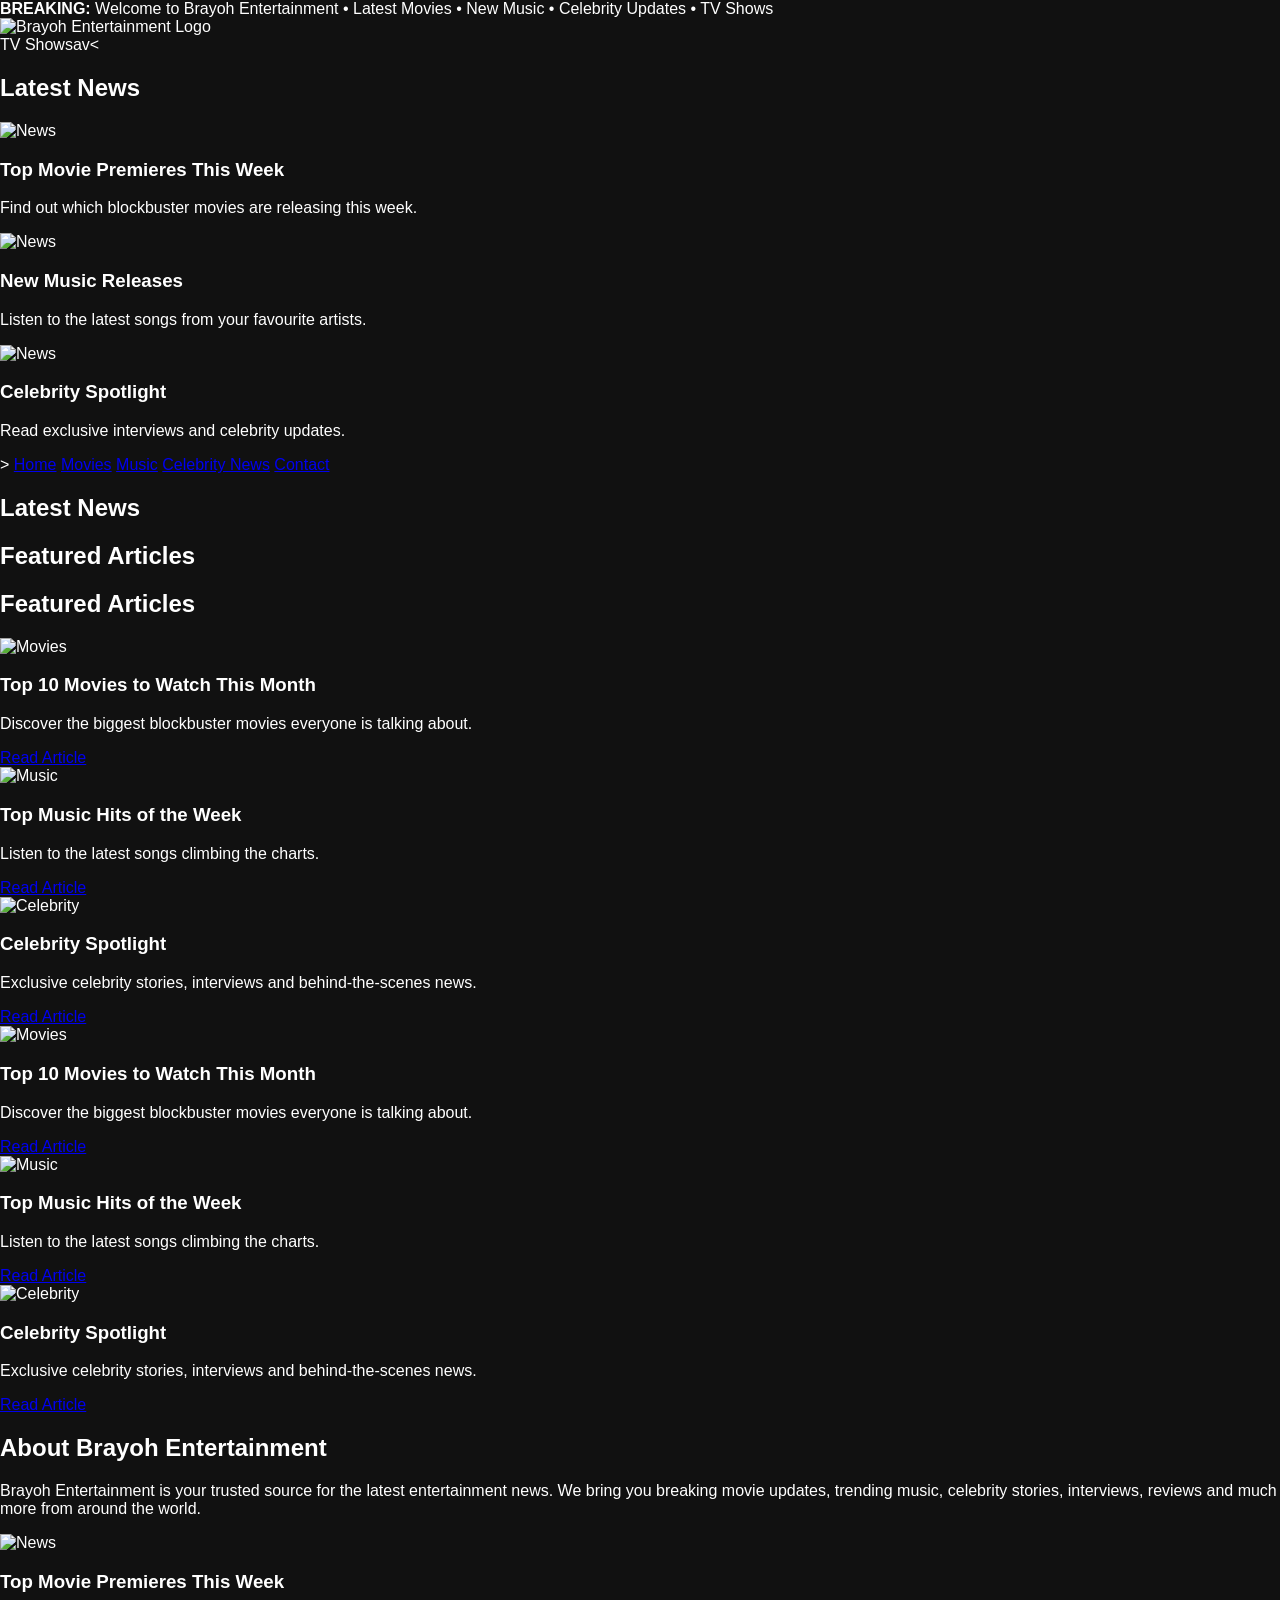
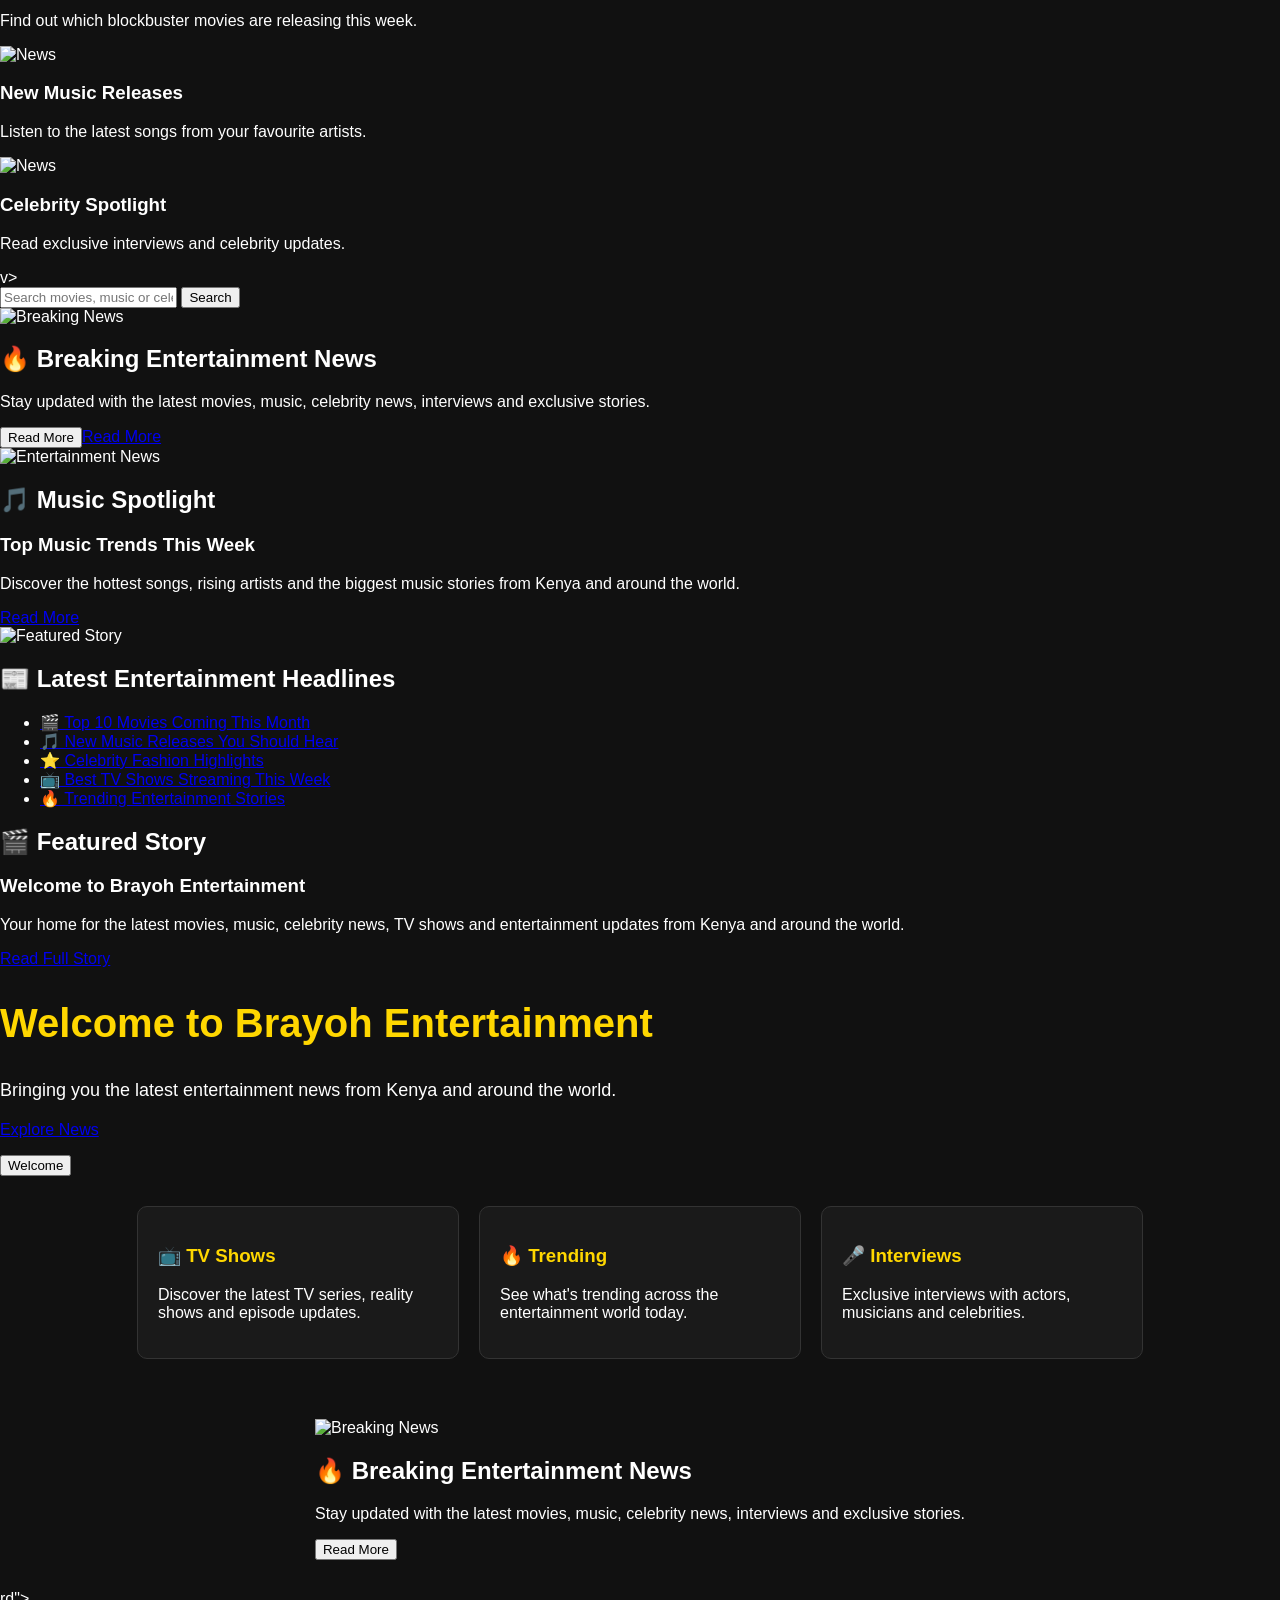
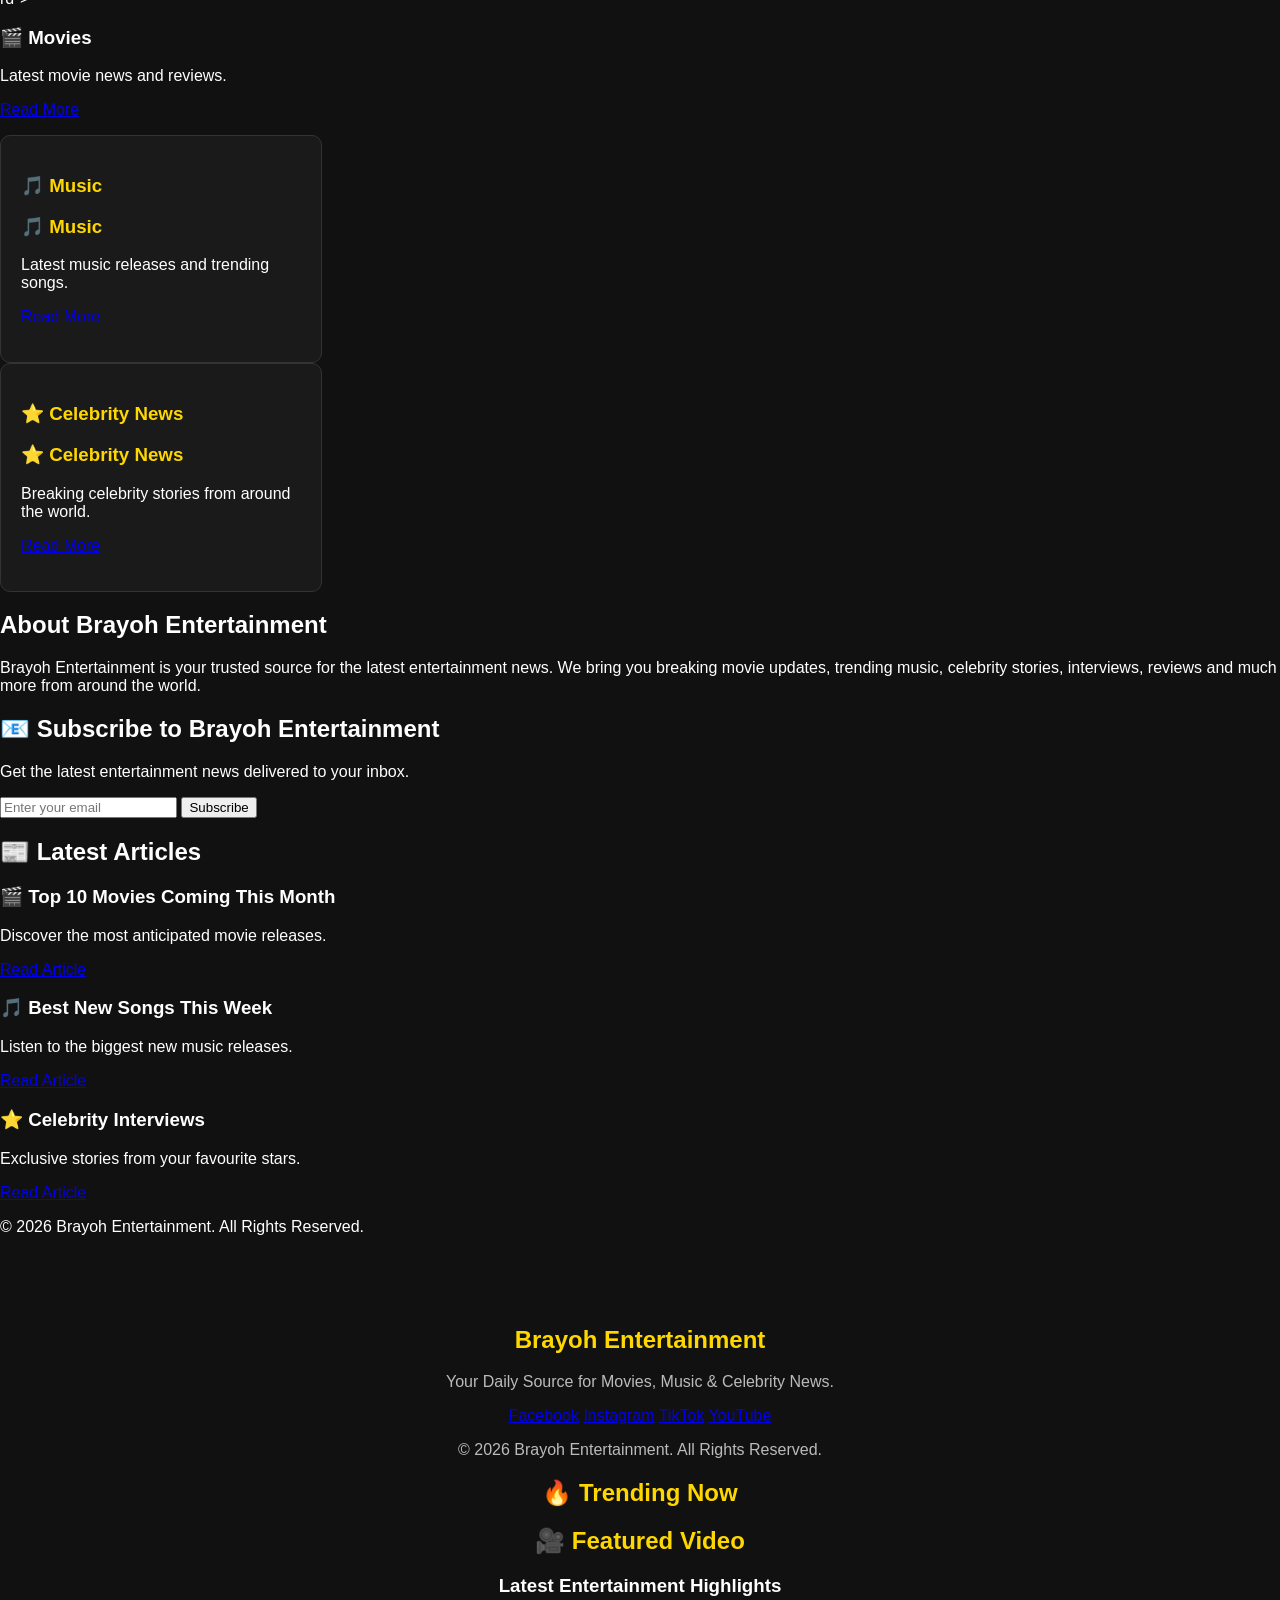
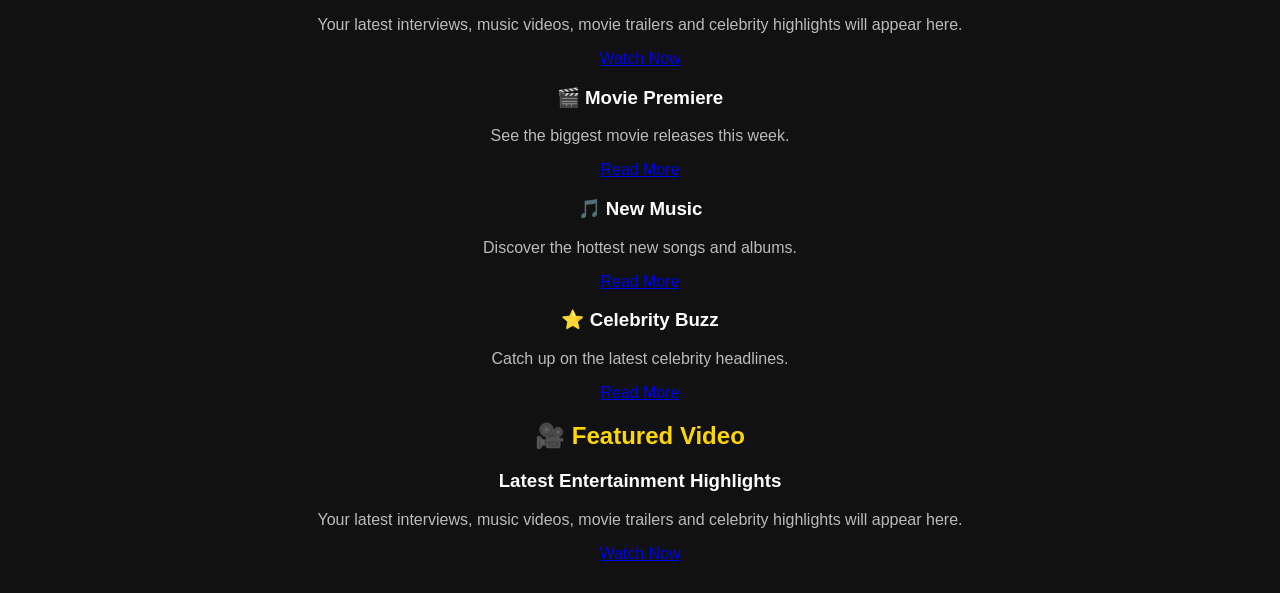
==== index.html @ ac8b7485 "Add files via upload" ====
<!DOCTYPE html>
<html lang="en">
<head>
<meta charset="UTF-8">
<meta name="viewport" content="width=device-width, initial-scale=1.0">
<title>Brayoh Entertainment</title>
<link rel="stylesheet" href="style.css">
</head>
<section class="breaking-news">
    <strong>BREAKING:</strong> Welcome to Brayoh Entertainment • Latest Movies • New Music • Celebrity Updates • TV Shows
</section>
<body>

<div class="<div class="logo">
    <img src="logo.png" alt="Brayoh Entertainment Logo" class="logo-img">
</div></span>
</div>

<n<a href="tv.html">TV Shows</a>av<<section class="latest-news" id="latest-news">
<h2>Latest News</h2>

<div class="news-grid">

<div class="news-card">
<img src="https://picsum.photos/300/200?random=1" alt="News">
<h3>Top Movie Premieres This Week</h3>
<p>Find out which blockbuster movies are releasing this week.</p>
</div>

<div class="news-card">
<img src="https://picsum.photos/300/200?random=2" alt="News">
<h3>New Music Releases</h3>
<p>Listen to the latest songs from your favourite artists.</p>
</div>

<div class="news-card">
<img src="https://picsum.photos/300/200?random=3" alt="News">
<h3>Celebrity Spotlight</h3>
<p>Read exclusive interviews and celebrity updates.</p>
</div>

</div>

</section>>
<a href="index.html">Home</a>
<a href="movies.html">Movies</a>
<a href="music.html">Music</a>
<a href="celebrity.html">Celebrity News</a>
<a href="contact.html">Contact</a>
</na<section class="latest-news">

<h2>Latest News</h2>
<section class="about">
<section class="featured-articles">

<h2>Featured Articles</h2>
<section class="featured-articles">

<h2>Featured Articles</h2>

<div class="news-grid">

<div class="news-card">
<img src="https://picsum.photos/400/250?movie" alt="Movies">
<h3>Top 10 Movies to Watch This Month</h3>
<p>Discover the biggest blockbuster movies everyone is talking about.</p>
<a href="#" class="read-btn">Read Article</a>
</div>

<div class="news-card">
<img src="https://picsum.photos/400/250?music" alt="Music">
<h3>Top Music Hits of the Week</h3>
<p>Listen to the latest songs climbing the charts.</p>
<a href="#" class="read-btn">Read Article</a>
</div>

<div class="news-card">
<img src="https://picsum.photos/400/250?celebrity" alt="Celebrity">
<h3>Celebrity Spotlight</h3>
<p>Exclusive celebrity stories, interviews and behind-the-scenes news.</p>
<a href="#" class="read-btn">Read Article</a>
</div>

</div>

</section>
<div class="news-grid">

<div class="news-card">
<img src="https://picsum.photos/400/250?movie" alt="Movies">
<h3>Top 10 Movies to Watch This Month</h3>
<p>Discover the biggest blockbuster movies everyone is talking about.</p>
<a href="#" class="read-btn">Read Article</a>
</div>

<div class="news-card">
<img src="https://picsum.photos/400/250?music" alt="Music">
<h3>Top Music Hits of the Week</h3>
<p>Listen to the latest songs climbing the charts.</p>
<a href="#" class="read-btn">Read Article</a>
</div>

<div class="news-card">
<img src="https://picsum.photos/400/250?celebrity" alt="Celebrity">
<h3>Celebrity Spotlight</h3>
<p>Exclusive celebrity stories, interviews and behind-the-scenes news.</p>
<a href="#" class="read-btn">Read Article</a>
</div>

</div>

</section>
<h2>About Brayoh Entertainment</h2>

<p>
Brayoh Entertainment is your trusted source for the latest entertainment news.
We bring you breaking movie updates, trending music, celebrity stories, interviews,
reviews and much more from around the world.
</p>

</section>
<div class="news-grid">

<div class="news-card">
<img src="https://picsum.photos/300/200?random=1" alt="News">
<h3>Top Movie Premieres This Week</h3>
<p>Find out which blockbuster movies are releasing this week.</p>
</div>

<div class="news-card">
<img src="https://picsum.photos/300/200?random=2" alt="News">
<h3>New Music Releases</h3>
<p>Listen to the latest songs from your favourite artists.</p>
</div>

<div class="news-card">
<img src="https://picsum.photos/300/200?random=3" alt="News">
<h3>Celebrity Spotlight</h3>
<p>Read exclusive interviews and celebrity updates.</p>
</div>

</div>

</section>v>
<div class="search-bar">
    <input type="text" placeholder="Search movies, music or celebrity news...">
    <button>Search</button>
</div>
</header>
<section class="featured">
    <img src="https://picsum.photos/900/450" alt="Breaking News">
    <h2>🔥 Breaking Entertainment News</h2>
    <p>Stay updated with the latest movies, music, celebrity news, interviews and exclusive stories.</p>
    <button>Read More</button><a href="article.html" class="read-btn">Read More</a>
</section><section class="featured-story">
<section class="featured-story">

    <img src="https://picsum.photos/1200/601" alt="Entertainment News">

    <div class="featured-text">
        <h2>🎵 Music Spotlight</h2>
        <h3>Top Music Trends This Week</h3>
        <p>Discover the hottest songs, rising artists and the biggest music stories from Kenya and around the world.</p>

        <a href="music.html" class="read-btn">Read More</a>
    </div>

</section>
    <img src="https://picsum.photos/1200/600" alt="Featured Story">
<section class="headlines">

<h2>📰 Latest Entertainment Headlines</h2>

<ul>
<li><a href="#">🎬 Top 10 Movies Coming This Month</a></li>
<li><a href="#">🎵 New Music Releases You Should Hear</a></li>
<li><a href="#">⭐ Celebrity Fashion Highlights</a></li>
<li><a href="#">📺 Best TV Shows Streaming This Week</a></li>
<li><a href="#">🔥 Trending Entertainment Stories</a></li>

</ul>

</section>
    <div class="featured-text">
        <h2>🎬 Featured Story</h2>
        <h3>Welcome to Brayoh Entertainment</h3>
        <p>Your home for the latest movies, music, celebrity news, TV shows and entertainment updates from Kenya and around the world.</p>

        <a href="#" class="read-btn">Read Full Story</a>
    </div>

</section>
<section<section class="hero">
    <div class="hero-content">
        <h2>Welcome to Brayoh Entertainment</h2>
        <p>Bringing you the latest entertainment news from Kenya and around the world.</p>
        <a href="#latest-news" class="read-btn">Explore News</a>
    </div>
</section></p>
</section><button onclick="showMessage()">Welcome</button>
<section class="cards">

<div class="card">
<h3>📺 TV Shows</h3>
<p>Discover the latest TV series, reality shows and episode updates.</p>
</div>

<div class="card">
<h3>🔥 Trending</h3>
<p>See what's trending across the entertainment world today.</p>
</div>

<div class="card">
<h3>🎤 Interviews</h3>
<p>Exclusive interviews with actors, musicians and celebrities.</p>
</div>

</section>
<section class="cards">

<div class="ca<section class="featured">
    <img src="https://picsum.photos/900/450" alt="Breaking News">
    <h2>🔥 Breaking Entertainment News</h2>
    <p>Stay updated with the latest movies, music, celebrity news, interviews and exclusive stories.</p>
    <button>Read More</button>
</section>rd">
<h3>🎬 Movies</h3>
<p>Latest movie news and reviews.</p>
<a href="movies.html" class="read-btn">Read More</a></p>
</div>

<div class="card">
<h3>🎵 Music</h3>
<p><h3>🎵 Music</h3>
<p>Latest music releases and trending songs.</p>
<a href="music.html" class="read-btn">Read More</a></p>
</div>

<div class="card">
<h3>⭐ Celebrity News</h3>
<p><h3>⭐ Celebrity News</h3>
<p>Breaking celebrity stories from around the world.</p>
<a href="celebrity.html" class="read-btn">Read More</a></p>
</div>

</section>
<section class="about">

<h2>About Brayoh Entertainment</h2>

<p>
Brayoh Entertainment is your trusted source for the latest entertainment news.
We bring you breaking movie updates, trending music, celebrity stories, interviews,
reviews and much more from around the world.
</p>
<section class="newsletter">
    <h2>📧 Subscribe to Brayoh Entertainment</h2>
    <p>Get the latest entertainment news delivered to your inbox.</p>

    <form>
        <input type="email" placeholder="Enter your email">
        <button type="submit">Subscribe</button>
    </form>
</section>
</section><section class="latest-articles">

<h2>📰 Latest Articles</h2>

<div class="news-grid">

<div class="news-card">
<h3>🎬 Top 10 Movies Coming This Month</h3>
<p>Discover the most anticipated movie releases.</p>
<a href="article.html" class="read-btn">Read Article</a>
</div>

<div class="news-card">
<h3>🎵 Best New Songs This Week</h3>
<p>Listen to the biggest new music releases.</p>
<a href="article.html" class="read-btn">Read Article</a>
</div>

<div class="news-card">
<h3>⭐ Celebrity Interviews</h3>
<p>Exclusive stories from your favourite stars.</p>
<a href="article.html" class="read-btn">Read Article</a>
</div>

</div>

</section>
<footer>
<p>© 2026 Brayoh Entertainment. All Rights Reserved.</p>
<footer>

<h2>Brayoh Entertainment</h2>

<p>Your Daily Source for Movies, Music & Celebrity News.</p>

<div class="social-links">
<a href="#">Facebook</a>
<a href="#">Instagram</a>
<a href="#">TikTok</a>
<a href="#">YouTube</a>
</div>

<p>&copy; 2026 Brayoh Entertainment. All Rights Reserved.</p>
<section class="trending">

<h2>🔥 Trending Now</h2>
<section class="featured-video">

<h2>🎥 Featured Video</h2>

<div class="video-box">
    <h3>Latest Entertainment Highlights</h3>
    <p>Your latest interviews, music videos, movie trailers and celebrity highlights will appear here.</p>
    <a href="#" class="read-btn">Watch Now</a>
</div>

</section>
<div class="news-grid">

<div class="news-card">
<h3>🎬 Movie Premiere</h3>
<p>See the biggest movie releases this week.</p>
<a href="#" class="read-btn">Read More</a>
</div>

<div class="news-card">
<h3>🎵 New Music</h3>
<p>Discover the hottest new songs and albums.</p>
<a href="#" class="read-btn">Read More</a>
</div>

<div class="news-card">
<h3>⭐ Celebrity Buzz</h3>
<p>Catch up on the latest celebrity headlines.</p>
<a href="#" class="read-btn">Read More</a>
</div>

</div>
<section class="featured-video">

<h2>🎥 Featured Video</h2>

<div class="video-box">
    <h3>Latest Entertainment Highlights</h3>
    <p>Your latest interviews, music videos, movie trailers and celebrity highlights will appear here.</p>
    <a href="#" class="read-btn">Watch Now</a>
</div>

</section>
</section>
</footer>
</body>
</html>
---- style.css ----
body{
    margin:0;
    font-family:Arial,sans-serif;
    background:#111;
    color:white;
}

header{
    background:#000;
    padding:20px;
    text-align:center;
    border-bottom:3px solid gold;
}

header h1{
    color:gold;
    margin:0;
}

nav{<a href="tv.html">TV Shows</a>
    margin-top:15px;
}

nav a{
    color:white;
    text-decoration:none;
    margin:0 12px;
    font-weight:bold;
}

nav a:hover{
    color:gold;
}

.hero{
    .hero{
    background:linear-gradient(rgba(0,0,0,0.7), rgba(0,0,0,0.7)),
    url("https://picsum.photos/1200/500");
    background-size:cover;
    background-position:center;
    text-align:center;
    padding:100px 20px;
}

.hero-content h2{
    color:gold;
    font-size:40px;
}

.hero-content p{
    font-size:18px;
    margin:20px 0;
}
}

.cards{
    display:flex;
    flex-wrap:wrap;
    justify-content:center;
    gap:20px;
    padding:30px;
}

.card{
    background:#1a1a1a;
    width:280px;
    padding:20px;
    border-radius:10px;
    border:1px solid #333;
}

.card h3{
    color:gold;
}

footer{footer{
    background:#111;
    text-align:center;
    padding:30px 20px;
    margin-top:40px;
}

footer h2{
    color:gold;
}

footer p{
    color:#bbb;
}
}

.logo-icon{.logo{
    display:flex;
    justify-content:center;
    align-items:center;
    padding:15px;
}

.logo-img{
    width:180px;
    height:auto;
}
}.search-bar{.search-bar{
    display:flex;
    justify-content:center;
    align-items:center;
    gap:10px;
    margin:20px;
}

.search-bar input{
    width:300px;
    max-width:80%;
    padding:10px;
    border-radius:5px;
    border:1px solid gold;
    font-size:16px;
}

.search-bar button{
    padding:10px 20px;
    background:gold;
    border:none;
    border-radius:5px;
    font-weight:bold;
    cursor:pointer;
}.featured{
    width:90%;
    max-width:900px;
    margin:30px auto;
    text-align:center;
    background:#1a1a1a;
    padding:20px;
    border-radius:12px;
}

.featured img{
    width:100%;
    border-radius:10px;
}

.featured h2{
    color:gold;
    margin:15px 0;
}

.featured button{
    background:gold;
    color:black;
    border:none;
    padding:12px 24px;
    border-radius:6px;
    font-weight:bold;
    .latest-news{
    padding:40px 20px;
    text-align:center;
}

.latest-news h2{
    color:gold;
}

.news-grid{
    display:flex;
    flex-wrap:wrap;
    justify-content:center;
    gap:20px;
}

.news-card{
    background:#1a1a1a;
    width:300px;
    border-radius:10px;
    overflow:hidden;
    border:1px solid #333;
}

.news-card img{
    width:100%;
}

.news-card h3{
    color:gold;
    padding:10px;
}

.news-card p{
    padding:0 10px 15px;
}cursor:pointer;
}.about{
    background:#111;
    padding:50px 20px;
    text-align:center;
}

.about h2{
    color:gold;
    margin-bottom:15px;
}

.about p{
    max-width:700px;
    margin:auto;
    line-height:1.8;
    color:#ddd;
}.contact-form{
    width:90%;
    max-width:600px;
    margin:40px auto;
}

.contact-form input,
.contact-form textarea{
    width:100%;
    padding:12px;
    margin-bottom:15px;
    border:1px solid #444;
    border-radius:6px;
    background:#222;
    color:white;
}

.contact-form button{
    background:gold;
    color:black;
    border:none;
    padding:12px 25px;
    border-radius:6px;
    font-weight:bold;
    cursor:pointer;
}.hero button{
    background:gold;
    color:black;
    border:none;
    padding:12px 25px;
    border-radius:6px;
    font-weight:bold;
    cursor:pointer;
    margin-top:20px;
}.newsletter{
    background:#1a1a1a;
    padding:40px 20px;
    text-align:center;
}

.newsletter h2{
    color:gold;
}

.newsletter input{
    width:300px;
    max-width:80%;
    padding:12px;
    border:1px solid gold;
    border-radius:5px;
    margin-top:15px;
}

.newsletter button{
    padding:12px 20px;
    background:gold;
    border:none;
    border-radius:5px;
    font-weight:bold;
    cursor:pointer;
    margin-left:10px;
}.read-btn{
    display:inline-block;
    margin-top:15px;
    background:gold;
    color:black;
    text-decoration:none;
    padding:10px 18px;
    border-radius:5px;
    font-weight:bold;
}

.read-btn:hover{
    background:#ffd700;
}.social-links{
    margin:20px 0;
}

.social-links a{
    color:gold;
    text-decoration:none;
    margin:0 12px;
    font-weight:bold;
}

.social-links a:hover{
    color:white;
}.trending{
    padding:40px 20px;
    text-align:center;
}

.trending h2{
    color:gold;
    margin-bottom:20px;
}.featured-video{
    padding:40px 20px;
    text-align:center;
}

.video-box{
    background:#1a1a1a;
    max-width:700px;
    margin:20px auto;
    padding:30px;
    border-radius:10px;
    border:1px solid #333;
}

.video-box h3{
    color:gold;
}.news-card{
    background:#1a1a1a;
    border-radius:10px;
    overflow:hidden;
    transition:0.3s;
    border:1px solid #333;
}

.news-card:hover{
    transform:translateY(-8px);
    box-shadow:0 8px 20px rgba(255,215,0,0.3);
}.breaking-news{
    background:gold;
    color:black;
    padding:10px;
    text-align:center;
    font-weight:bold;
    overflow:hidden;

}.featured-story{
    max-width:1000px;
    margin:40px auto;
    background:#1a1a1a;
    border-radius:12px;
    overflow:hidden;
}

.featured-story img{
    width:100%;
    display:block;
}

.featured-text{
    padding:20px;
}

.featured-text h2{
    color:gold;
}

.featured-text h3{
    margin:10px 0;
}.read-btn{
    display:inline-block;
    margin-top:15px;
    padding:12px 25px;
    background:gold;
    color:black;
    text-decoration:none;
    font-weight:bold;
    border-radius:8px;
    transition:0.3s;
}

.read-btn:hover{
    background:#ffd700;
    transform:scale(1.05);
}.headlines{
    max-width:900px;
    margin:40px auto;
    padding:20px;
    background:#1a1a1a;
    border-radius:10px;
}

.headlines h2{
    color:gold;
    text-align:center;
    margin-bottom:20px;
}

.headlines ul{
    list-style:none;
    padding:0;
}

.headlines li{
    padding:12px;
    border-bottom:1px solid #333;
}

.headlines a{
    color:white;
    text-decoration:none;
    font-size:18px;
}

.headlines a:hover{
    color:gold;
}nav{
    background:#111;
    padding:15px;
    display:flex;
    justify-content:center;
    flex-wrap:wrap;
    gap:15px;
    position:sticky;
    top:0;
    z-index:1000;
}

nav a{
    color:white;
    text-decoration:none;
    font-weight:bold;
    padding:10px 15px;
    border-radius:5px;
    transition:0.3s;
}

nav a:hover{
    background:gold;
    color:black;
}body{
    margin:0;
    font-family:Arial, sans-serif;
    background:#0b0b0b;
    color:white;
    line-height:1.6;
}.card{
    background:#1a1a1a;
    border-radius:12px;
    padding:20px;
    transition:0.3s;
    border:1px solid #333;
    text-align:center;
}

.card:hover{
    transform:translateY(-10px);
    box-shadow:0 10px 25px rgba(255,215,0,0.3);
}

.card h3{
    color:gold;
}

.card p{
    color:#ddd;
}img{
    max-width:100%;
    border-radius:10px;
}.latest-articles{
    max-width:1100px;
    margin:50px auto;
    padding:20px;
}

.latest-articles h2{
    color:gold;
    text-align:center;
    margin-bottom:25px;
}.container{
    width:90%;
    max-width:1200px;
    margin:auto;
}

section{
    padding:50px 20px;
}

h1,h2,h3{
    font-family:Arial, sans-serif;
}

p{
    color:#ddd;
}/* Mobile Responsive Design */
@media (max-width:768px){

nav{
    flex-direction:column;
    align-items:center;
}

.hero{
    padding:60px 20px;
}

.hero-content h2{
    font-size:28px;
}

.news-grid{
    flex-direction:column;
    align-items:center;
}

.card,
.news-card{
    width:90%;
}

.logo-img{
    width:140px;
}

.search-bar{
    flex-direction:column;
}

.search-bar input{
    width:90%;
}

.search-bar button{
    margin-top:10px;
}

}
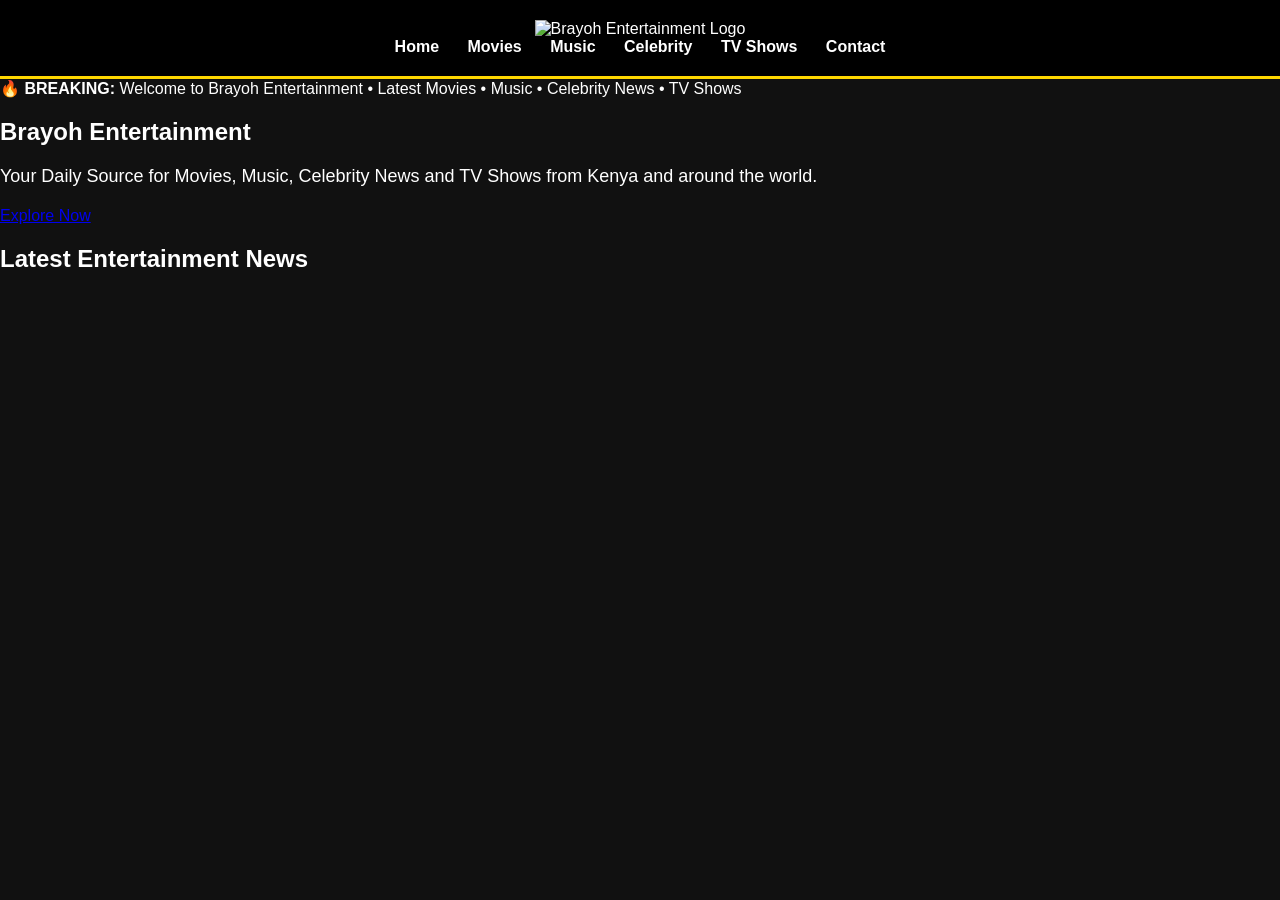
==== commit e59d7306: "Update index.html" ====
--- a/index.html
+++ b/index.html
@@ -6,352 +6,49 @@
 <title>Brayoh Entertainment</title>
 <link rel="stylesheet" href="style.css">
 </head>
-<section class="breaking-news">
-    <strong>BREAKING:</strong> Welcome to Brayoh Entertainment • Latest Movies • New Music • Celebrity Updates • TV Shows
-</section>
+
 <body>
 
-<div class="<div class="logo">
-    <img src="logo.png" alt="Brayoh Entertainment Logo" class="logo-img">
-</div></span>
+<header>
+
+<div class="logo">
+<img src="logo.png" alt="Brayoh Entertainment Logo" class="logo-img">
 </div>
 
-<n<a href="tv.html">TV Shows</a>av<<section class="latest-news" id="latest-news">
-<h2>Latest News</h2>
-
-<div class="news-grid">
-
-<div class="news-card">
-<img src="https://picsum.photos/300/200?random=1" alt="News">
-<h3>Top Movie Premieres This Week</h3>
-<p>Find out which blockbuster movies are releasing this week.</p>
-</div>
-
-<div class="news-card">
-<img src="https://picsum.photos/300/200?random=2" alt="News">
-<h3>New Music Releases</h3>
-<p>Listen to the latest songs from your favourite artists.</p>
-</div>
-
-<div class="news-card">
-<img src="https://picsum.photos/300/200?random=3" alt="News">
-<h3>Celebrity Spotlight</h3>
-<p>Read exclusive interviews and celebrity updates.</p>
-</div>
-
-</div>
-
-</section>>
+<nav>
 <a href="index.html">Home</a>
 <a href="movies.html">Movies</a>
 <a href="music.html">Music</a>
-<a href="celebrity.html">Celebrity News</a>
+<a href="celebrity.html">Celebrity</a>
+<a href="tv.html">TV Shows</a>
 <a href="contact.html">Contact</a>
-</na<section class="latest-news">
+</nav>
 
-<h2>Latest News</h2>
-<section class="about">
-<section class="featured-articles">
+</header>
 
-<h2>Featured Articles</h2>
-<section class="featured-articles">
+<section class="breaking-news">
+<strong>🔥 BREAKING:</strong>
+Welcome to Brayoh Entertainment • Latest Movies • Music • Celebrity News • TV Shows
+</section>
 
-<h2>Featured Articles</h2>
+<section class="hero">
 
-<div class="news-grid">
+<div class="hero-content">
 
-<div class="news-card">
-<img src="https://picsum.photos/400/250?movie" alt="Movies">
-<h3>Top 10 Movies to Watch This Month</h3>
-<p>Discover the biggest blockbuster movies everyone is talking about.</p>
-<a href="#" class="read-btn">Read Article</a>
-</div>
+<h1>Brayoh Entertainment</h1>
 
-<div class="news-card">
-<img src="https://picsum.photos/400/250?music" alt="Music">
-<h3>Top Music Hits of the Week</h3>
-<p>Listen to the latest songs climbing the charts.</p>
-<a href="#" class="read-btn">Read Article</a>
-</div>
+<p>
+Your Daily Source for Movies, Music, Celebrity News and TV Shows from Kenya and around the world.
+</p>
 
-<div class="news-card">
-<img src="https://picsum.photos/400/250?celebrity" alt="Celebrity">
-<h3>Celebrity Spotlight</h3>
-<p>Exclusive celebrity stories, interviews and behind-the-scenes news.</p>
-<a href="#" class="read-btn">Read Article</a>
-</div>
+<a href="#latest" class="read-btn">Explore Now</a>
 
 </div>
 
 </section>
-<div class="news-grid">
 
-<div class="news-card">
-<img src="https://picsum.photos/400/250?movie" alt="Movies">
-<h3>Top 10 Movies to Watch This Month</h3>
-<p>Discover the biggest blockbuster movies everyone is talking about.</p>
-<a href="#" class="read-btn">Read Article</a>
-</div>
+<section id="latest" class="latest-news">
 
-<div class="news-card">
-<img src="https://picsum.photos/400/250?music" alt="Music">
-<h3>Top Music Hits of the Week</h3>
-<p>Listen to the latest songs climbing the charts.</p>
-<a href="#" class="read-btn">Read Article</a>
-</div>
-
-<div class="news-card">
-<img src="https://picsum.photos/400/250?celebrity" alt="Celebrity">
-<h3>Celebrity Spotlight</h3>
-<p>Exclusive celebrity stories, interviews and behind-the-scenes news.</p>
-<a href="#" class="read-btn">Read Article</a>
-</div>
-
-</div>
-
-</section>
-<h2>About Brayoh Entertainment</h2>
-
-<p>
-Brayoh Entertainment is your trusted source for the latest entertainment news.
-We bring you breaking movie updates, trending music, celebrity stories, interviews,
-reviews and much more from around the world.
-</p>
-
-</section>
-<div class="news-grid">
-
-<div class="news-card">
-<img src="https://picsum.photos/300/200?random=1" alt="News">
-<h3>Top Movie Premieres This Week</h3>
-<p>Find out which blockbuster movies are releasing this week.</p>
-</div>
-
-<div class="news-card">
-<img src="https://picsum.photos/300/200?random=2" alt="News">
-<h3>New Music Releases</h3>
-<p>Listen to the latest songs from your favourite artists.</p>
-</div>
-
-<div class="news-card">
-<img src="https://picsum.photos/300/200?random=3" alt="News">
-<h3>Celebrity Spotlight</h3>
-<p>Read exclusive interviews and celebrity updates.</p>
-</div>
-
-</div>
-
-</section>v>
-<div class="search-bar">
-    <input type="text" placeholder="Search movies, music or celebrity news...">
-    <button>Search</button>
-</div>
-</header>
-<section class="featured">
-    <img src="https://picsum.photos/900/450" alt="Breaking News">
-    <h2>🔥 Breaking Entertainment News</h2>
-    <p>Stay updated with the latest movies, music, celebrity news, interviews and exclusive stories.</p>
-    <button>Read More</button><a href="article.html" class="read-btn">Read More</a>
-</section><section class="featured-story">
-<section class="featured-story">
-
-    <img src="https://picsum.photos/1200/601" alt="Entertainment News">
-
-    <div class="featured-text">
-        <h2>🎵 Music Spotlight</h2>
-        <h3>Top Music Trends This Week</h3>
-        <p>Discover the hottest songs, rising artists and the biggest music stories from Kenya and around the world.</p>
-
-        <a href="music.html" class="read-btn">Read More</a>
-    </div>
-
-</section>
-    <img src="https://picsum.photos/1200/600" alt="Featured Story">
-<section class="headlines">
-
-<h2>📰 Latest Entertainment Headlines</h2>
-
-<ul>
-<li><a href="#">🎬 Top 10 Movies Coming This Month</a></li>
-<li><a href="#">🎵 New Music Releases You Should Hear</a></li>
-<li><a href="#">⭐ Celebrity Fashion Highlights</a></li>
-<li><a href="#">📺 Best TV Shows Streaming This Week</a></li>
-<li><a href="#">🔥 Trending Entertainment Stories</a></li>
-
-</ul>
-
-</section>
-    <div class="featured-text">
-        <h2>🎬 Featured Story</h2>
-        <h3>Welcome to Brayoh Entertainment</h3>
-        <p>Your home for the latest movies, music, celebrity news, TV shows and entertainment updates from Kenya and around the world.</p>
-
-        <a href="#" class="read-btn">Read Full Story</a>
-    </div>
-
-</section>
-<section<section class="hero">
-    <div class="hero-content">
-        <h2>Welcome to Brayoh Entertainment</h2>
-        <p>Bringing you the latest entertainment news from Kenya and around the world.</p>
-        <a href="#latest-news" class="read-btn">Explore News</a>
-    </div>
-</section></p>
-</section><button onclick="showMessage()">Welcome</button>
-<section class="cards">
-
-<div class="card">
-<h3>📺 TV Shows</h3>
-<p>Discover the latest TV series, reality shows and episode updates.</p>
-</div>
-
-<div class="card">
-<h3>🔥 Trending</h3>
-<p>See what's trending across the entertainment world today.</p>
-</div>
-
-<div class="card">
-<h3>🎤 Interviews</h3>
-<p>Exclusive interviews with actors, musicians and celebrities.</p>
-</div>
-
-</section>
-<section class="cards">
-
-<div class="ca<section class="featured">
-    <img src="https://picsum.photos/900/450" alt="Breaking News">
-    <h2>🔥 Breaking Entertainment News</h2>
-    <p>Stay updated with the latest movies, music, celebrity news, interviews and exclusive stories.</p>
-    <button>Read More</button>
-</section>rd">
-<h3>🎬 Movies</h3>
-<p>Latest movie news and reviews.</p>
-<a href="movies.html" class="read-btn">Read More</a></p>
-</div>
-
-<div class="card">
-<h3>🎵 Music</h3>
-<p><h3>🎵 Music</h3>
-<p>Latest music releases and trending songs.</p>
-<a href="music.html" class="read-btn">Read More</a></p>
-</div>
-
-<div class="card">
-<h3>⭐ Celebrity News</h3>
-<p><h3>⭐ Celebrity News</h3>
-<p>Breaking celebrity stories from around the world.</p>
-<a href="celebrity.html" class="read-btn">Read More</a></p>
-</div>
-
-</section>
-<section class="about">
-
-<h2>About Brayoh Entertainment</h2>
-
-<p>
-Brayoh Entertainment is your trusted source for the latest entertainment news.
-We bring you breaking movie updates, trending music, celebrity stories, interviews,
-reviews and much more from around the world.
-</p>
-<section class="newsletter">
-    <h2>📧 Subscribe to Brayoh Entertainment</h2>
-    <p>Get the latest entertainment news delivered to your inbox.</p>
-
-    <form>
-        <input type="email" placeholder="Enter your email">
-        <button type="submit">Subscribe</button>
-    </form>
-</section>
-</section><section class="latest-articles">
-
-<h2>📰 Latest Articles</h2>
+<h2>Latest Entertainment News</h2>
 
 <div class="news-grid">
-
-<div class="news-card">
-<h3>🎬 Top 10 Movies Coming This Month</h3>
-<p>Discover the most anticipated movie releases.</p>
-<a href="article.html" class="read-btn">Read Article</a>
-</div>
-
-<div class="news-card">
-<h3>🎵 Best New Songs This Week</h3>
-<p>Listen to the biggest new music releases.</p>
-<a href="article.html" class="read-btn">Read Article</a>
-</div>
-
-<div class="news-card">
-<h3>⭐ Celebrity Interviews</h3>
-<p>Exclusive stories from your favourite stars.</p>
-<a href="article.html" class="read-btn">Read Article</a>
-</div>
-
-</div>
-
-</section>
-<footer>
-<p>© 2026 Brayoh Entertainment. All Rights Reserved.</p>
-<footer>
-
-<h2>Brayoh Entertainment</h2>
-
-<p>Your Daily Source for Movies, Music & Celebrity News.</p>
-
-<div class="social-links">
-<a href="#">Facebook</a>
-<a href="#">Instagram</a>
-<a href="#">TikTok</a>
-<a href="#">YouTube</a>
-</div>
-
-<p>&copy; 2026 Brayoh Entertainment. All Rights Reserved.</p>
-<section class="trending">
-
-<h2>🔥 Trending Now</h2>
-<section class="featured-video">
-
-<h2>🎥 Featured Video</h2>
-
-<div class="video-box">
-    <h3>Latest Entertainment Highlights</h3>
-    <p>Your latest interviews, music videos, movie trailers and celebrity highlights will appear here.</p>
-    <a href="#" class="read-btn">Watch Now</a>
-</div>
-
-</section>
-<div class="news-grid">
-
-<div class="news-card">
-<h3>🎬 Movie Premiere</h3>
-<p>See the biggest movie releases this week.</p>
-<a href="#" class="read-btn">Read More</a>
-</div>
-
-<div class="news-card">
-<h3>🎵 New Music</h3>
-<p>Discover the hottest new songs and albums.</p>
-<a href="#" class="read-btn">Read More</a>
-</div>
-
-<div class="news-card">
-<h3>⭐ Celebrity Buzz</h3>
-<p>Catch up on the latest celebrity headlines.</p>
-<a href="#" class="read-btn">Read More</a>
-</div>
-
-</div>
-<section class="featured-video">
-
-<h2>🎥 Featured Video</h2>
-
-<div class="video-box">
-    <h3>Latest Entertainment Highlights</h3>
-    <p>Your latest interviews, music videos, movie trailers and celebrity highlights will appear here.</p>
-    <a href="#" class="read-btn">Watch Now</a>
-</div>
-
-</section>
-</section>
-</footer>
-</body>
-</html>
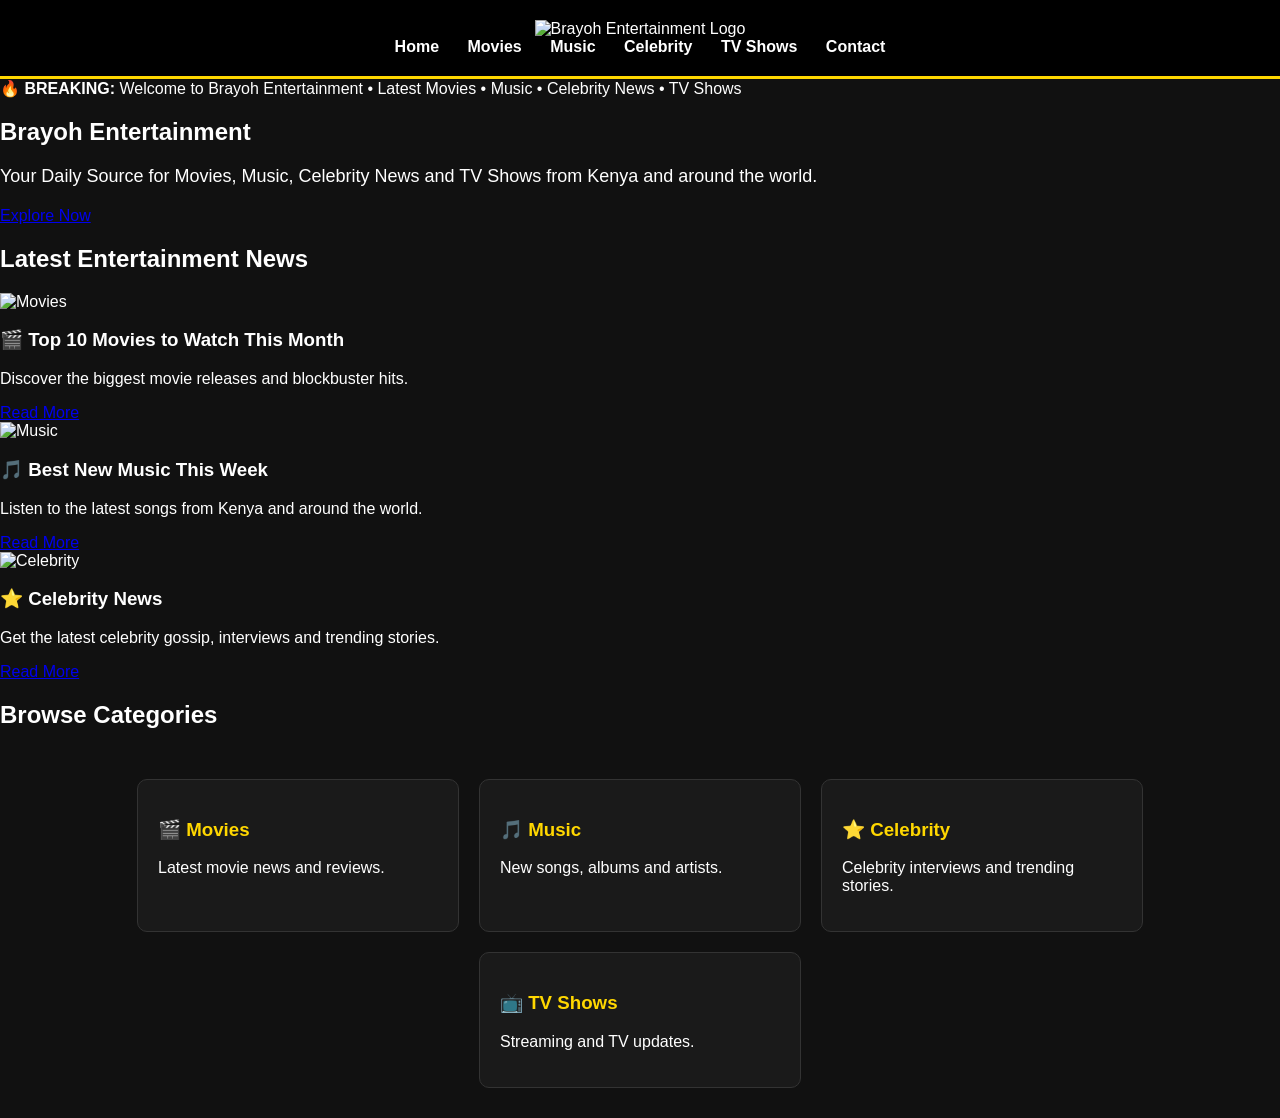
==== commit 85fc398d: "Update index.html" ====
--- a/index.html
+++ b/index.html
@@ -51,4 +51,57 @@
 
 <h2>Latest Entertainment News</h2>
 
-<div class="news-grid">
+<div class="news-grid"><div class="news-card">
+    <img src="https://picsum.photos/400/250?random=1" alt="Movies">
+    <h3>🎬 Top 10 Movies to Watch This Month</h3>
+    <p>Discover the biggest movie releases and blockbuster hits.</p>
+    <a href="article.html" class="read-btn">Read More</a>
+</div>
+
+<div class="news-card">
+    <img src="https://picsum.photos/400/250?random=2" alt="Music">
+    <h3>🎵 Best New Music This Week</h3>
+    <p>Listen to the latest songs from Kenya and around the world.</p>
+    <a href="article.html" class="read-btn">Read More</a>
+</div>
+
+<div class="news-card">
+    <img src="https://picsum.photos/400/250?random=3" alt="Celebrity">
+    <h3>⭐ Celebrity News</h3>
+    <p>Get the latest celebrity gossip, interviews and trending stories.</p>
+    <a href="article.html" class="read-btn">Read More</a>
+</div>
+
+</div>
+
+</section>
+
+<section class="categories">
+
+<h2>Browse Categories</h2>
+
+<div class="cards">
+
+<div class="card">
+<h3>🎬 Movies</h3>
+<p>Latest movie news and reviews.</p>
+</div>
+
+<div class="card">
+<h3>🎵 Music</h3>
+<p>New songs, albums and artists.</p>
+</div>
+
+<div class="card">
+<h3>⭐ Celebrity</h3>
+<p>Celebrity interviews and trending stories.</p>
+</div>
+
+<div class="card">
+<h3>📺 TV Shows</h3>
+<p>Streaming and TV updates.</p>
+</div>
+
+</div>
+
+</section>
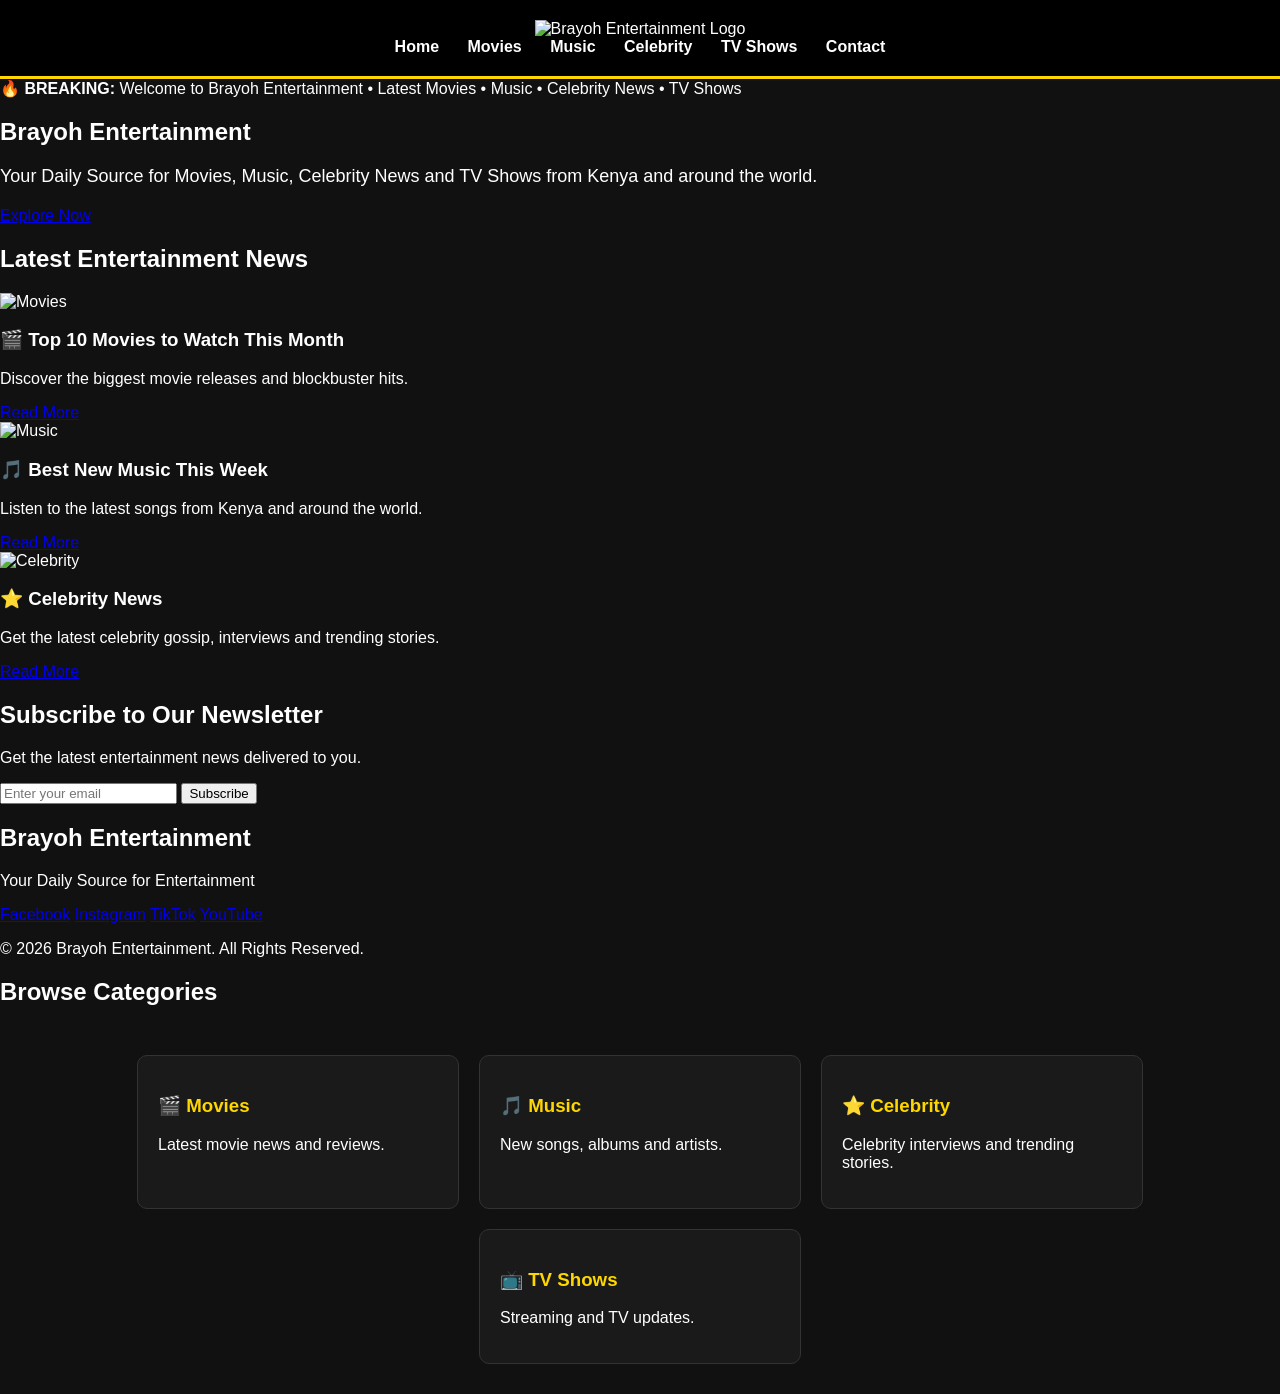
==== commit 46665a9d: "Update index.html" ====
--- a/index.html
+++ b/index.html
@@ -77,7 +77,38 @@
 </section>
 
 <section class="categories">
+<section class="newsletter">
 
+<h2>Subscribe to Our Newsletter</h2>
+
+<p>Get the latest entertainment news delivered to you.</p>
+
+<form>
+<input type="email" placeholder="Enter your email">
+<button type="submit">Subscribe</button>
+</form>
+
+</section>
+
+<footer>
+
+<h2>Brayoh Entertainment</h2>
+
+<p>Your Daily Source for Entertainment</p>
+
+<div class="social-links">
+<a href="#">Facebook</a>
+<a href="#">Instagram</a>
+<a href="#">TikTok</a>
+<a href="#">YouTube</a>
+</div>
+
+<p>&copy; 2026 Brayoh Entertainment. All Rights Reserved.</p>
+
+</footer>
+
+</body>
+    </html>
 <h2>Browse Categories</h2>
 
 <div class="cards">
